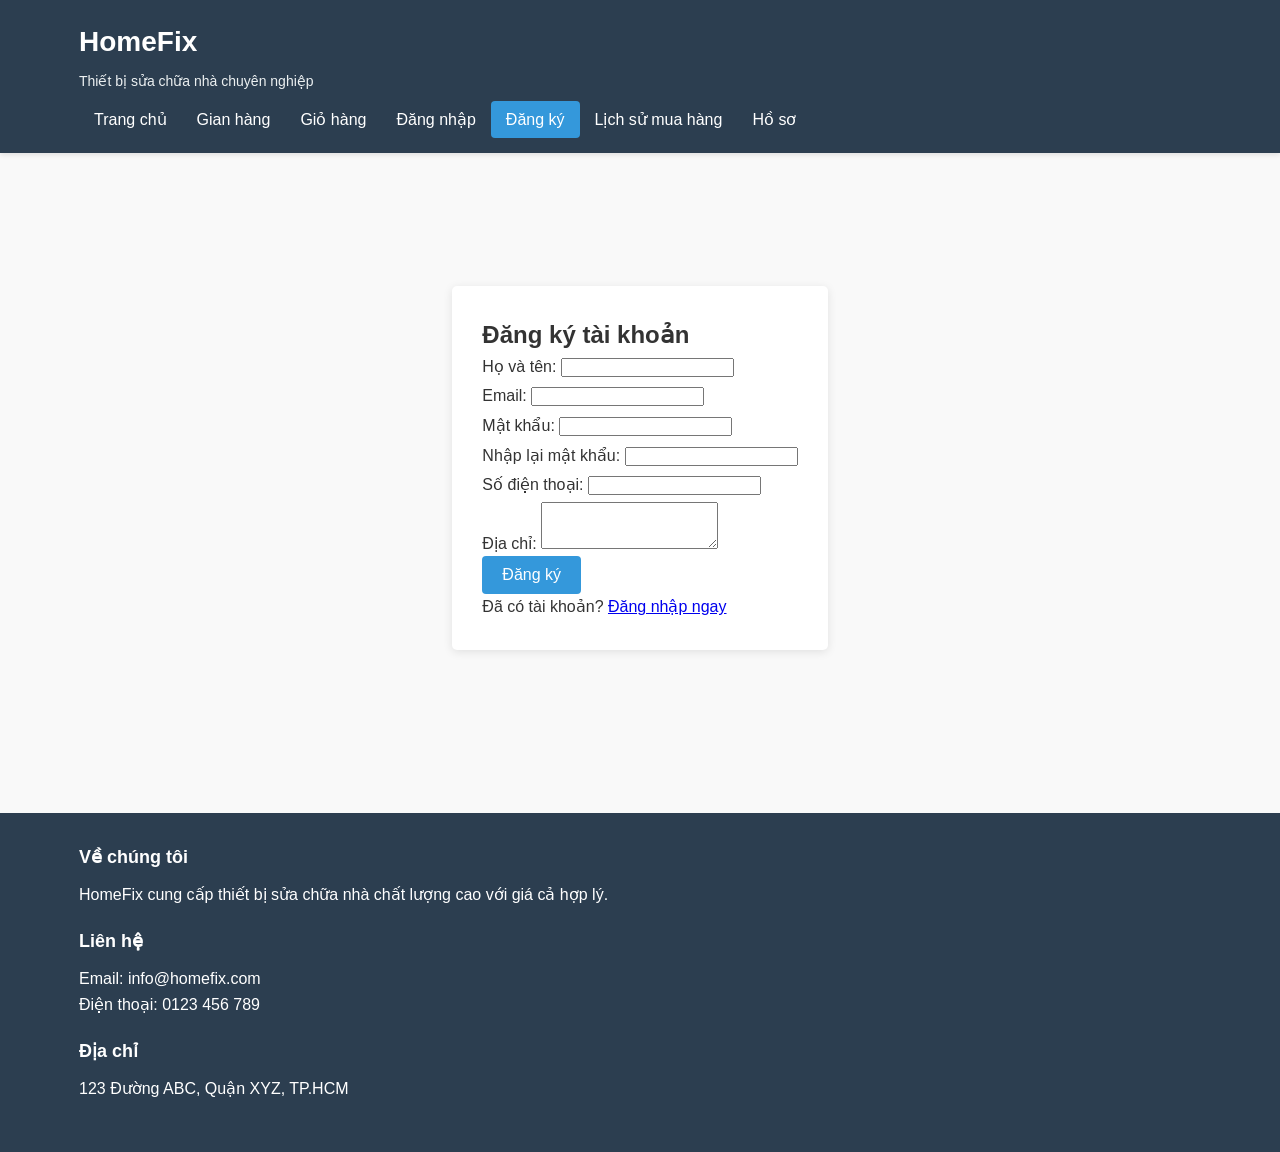
==== html/register.html @ dde644b6 "commit" ====
<!DOCTYPE html>
<html lang="vi">
  <head>
    <meta charset="UTF-8" />
    <meta name="viewport" content="width=device-width, initial-scale=1.0" />
    <title>Đăng ký - HomeFix</title>
    <link rel="stylesheet" href="../css/style.css" />
    <link rel="stylesheet" href="../css/auth.css" />
    <style>
      .error {
        color: red;
        font-size: 0.9em;
        margin-top: 4px;
        display: block;
      }
    </style>
  </head>
  <body>
    <header>
      <div class="container">
        <div class="logo">
          <h1>HomeFix</h1>
          <p>Thiết bị sửa chữa nhà chuyên nghiệp</p>
        </div>
        <nav>
          <ul>
            <li><a href="../index.html">Trang chủ</a></li>
            <li><a href="../html/shop.html">Gian hàng</a></li>
            <li><a href="../html/cart.html">Giỏ hàng</a></li>
            <li><a href="../html/login.html">Đăng nhập</a></li>
            <li><a href="../html/register.html" class="active">Đăng ký</a></li>
            <li><a href="../html/history.html">Lịch sử mua hàng</a></li>
            <li><a href="../html/profile.html" id="profileLink">Hồ sơ</a></li>
          </ul>
        </nav>
      </div>
    </header>

    <main class="auth-container">
      <div class="auth-form">
        <h2>Đăng ký tài khoản</h2>
        <form id="registerForm">
          <div class="form-group">
            <label for="regName">Họ và tên:</label>
            <input type="text" id="regName" name="name" required />
            <span class="error" id="errorName"></span>
          </div>
          <div class="form-group">
            <label for="regEmail">Email:</label>
            <input type="email" id="regEmail" name="email" required />
            <span class="error" id="errorEmail"></span>
          </div>
          <div class="form-group">
            <label for="regPassword">Mật khẩu:</label>
            <input type="password" id="regPassword" name="password" required />
            <span class="error" id="errorPassword"></span>
          </div>
          <div class="form-group">
            <label for="regConfirmPassword">Nhập lại mật khẩu:</label>
            <input
              type="password"
              id="regConfirmPassword"
              name="confirmPassword"
              required
            />
            <span class="error" id="errorConfirmPassword"></span>
          </div>
          <div class="form-group">
            <label for="regPhone">Số điện thoại:</label>
            <input type="tel" id="regPhone" name="phone" required />
            <span class="error" id="errorPhone"></span>
          </div>
          <div class="form-group">
            <label for="regAddress">Địa chỉ:</label>
            <textarea
              id="regAddress"
              name="address"
              rows="3"
              required
            ></textarea>
          </div>
          <button type="submit" class="btn">Đăng ký</button>
        </form>
        <p>Đã có tài khoản? <a href="../html/login.html">Đăng nhập ngay</a></p>
      </div>
    </main>

    <footer>
      <div class="container">
        <div class="footer-section">
          <h3>Về chúng tôi</h3>
          <p>
            HomeFix cung cấp thiết bị sửa chữa nhà chất lượng cao với giá cả hợp
            lý.
          </p>
        </div>
        <div class="footer-section">
          <h3>Liên hệ</h3>
          <p>Email: info@homefix.com</p>
          <p>Điện thoại: 0123 456 789</p>
        </div>
        <div class="footer-section">
          <h3>Địa chỉ</h3>
          <p>123 Đường ABC, Quận XYZ, TP.HCM</p>
        </div>
      </div>
    </footer>

    <!-- Custom Confirm Dialog -->
    <div id="customConfirm" class="custom-confirm">
      <div class="confirm-dialog">
        <div class="confirm-message">
          Bạn có chắc chắn muốn đăng xuất không?
        </div>
        <div class="confirm-buttons">
          <button class="confirm-btn confirm-btn-cancel">Hủy</button>
          <button class="confirm-btn confirm-btn-ok">Đăng xuất</button>
        </div>
      </div>
    </div>
    <script src="../js/auth.js"></script>
  </body>
</html>
---- css/style.css ----
/* Reset và base styles */
* {
  margin: 0;
  padding: 0;
  box-sizing: border-box;
  font-family: "Arial", sans-serif;
}

body {
  line-height: 1.6;
  color: #333;
  background-color: #f9f9f9;
}

.container {
  width: 90%;
  max-width: 1200px;
  margin: 0 auto;
  padding: 0 15px;
}

/* Header styles */
header {
  background-color: #2c3e50;
  color: white;
  padding: 20px 0;
  box-shadow: 0 2px 5px rgba(0, 0, 0, 0.1);
}

.logo h1 {
  font-size: 28px;
  margin-bottom: 5px;
}

.logo p {
  font-size: 14px;
  color: #ecf0f1;
}

nav ul {
  display: flex;
  list-style: none;
  margin-top: 15px;
}

nav ul li a {
  color: white;
  text-decoration: none;
  padding: 10px 15px;
  border-radius: 4px;
  transition: background-color 0.3s;
}

nav ul li a:hover,
nav ul li a.active {
  background-color: #3498db;
}

/* Footer styles */
footer {
  background-color: #2c3e50;
  color: white;
  padding: 30px 0;
  margin-top: 30px;
}

.footer-section {
  margin-bottom: 20px;
}

.footer-section h3 {
  margin-bottom: 10px;
  font-size: 18px;
}

/* Button styles */
.btn {
  display: inline-block;
  background-color: #3498db;
  color: white;
  padding: 10px 20px;
  border: none;
  border-radius: 4px;
  cursor: pointer;
  text-decoration: none;
  font-size: 16px;
  transition: background-color 0.3s;
}

.btn:hover {
  background-color: #2980b9;
}

/* Hero section */
.hero {
  background: linear-gradient(rgba(0, 0, 0, 0.6), rgba(0, 0, 0, 0.6)),
    url("../images/hero-bg.jpg");
  background-size: cover;
  background-position: center;
  color: white;
  text-align: center;
  padding: 100px 0;
}

.hero h2 {
  font-size: 36px;
  margin-bottom: 20px;
}

.hero p {
  font-size: 18px;
  margin-bottom: 30px;
}

/* Features section */
.features {
  padding: 60px 0;
  background-color: white;
}

.features .container {
  display: flex;
  justify-content: space-between;
  flex-wrap: wrap;
}

.feature {
  flex: 1;
  min-width: 250px;
  margin: 15px;
  text-align: center;
  padding: 20px;
  border-radius: 5px;
  box-shadow: 0 2px 10px rgba(0, 0, 0, 0.1);
}

.feature img {
  width: 80px;
  height: 80px;
  margin-bottom: 15px;
}

.feature h3 {
  margin-bottom: 10px;
  color: #2c3e50;
}

/* Products section */
.popular-products {
  padding: 60px 0;
}

.popular-products h2,
.shop-header h2 {
  text-align: center;
  margin-bottom: 30px;
  color: #2c3e50;
}

.products-grid {
  display: grid;
  grid-template-columns: repeat(auto-fill, minmax(250px, 1fr));
  gap: 20px;
}

.product-card {
  background: white;
  border-radius: 5px;
  overflow: hidden;
  box-shadow: 0 2px 10px rgba(0, 0, 0, 0.1);
  transition: transform 0.3s;
}

.product-card:hover {
  transform: translateY(-5px);
}

.product-image {
  height: 200px;
  overflow: hidden;
}

.product-image img {
  width: 100%;
  height: 100%;
  object-fit: cover;
  transition: transform 0.3s;
}

.product-card:hover .product-image img {
  transform: scale(1.05);
}

.product-info {
  padding: 15px;
}

.product-info h3 {
  margin-bottom: 10px;
  font-size: 18px;
}

.product-price {
  font-weight: bold;
  color: #e74c3c;
  margin-bottom: 15px;
  font-size: 18px;
}

.add-to-cart {
  width: 100%;
}

/* Responsive styles */
@media (max-width: 768px) {
  nav ul {
    flex-direction: column;
  }

  nav ul li {
    margin-bottom: 5px;
  }

  .features .container {
    flex-direction: column;
  }

  .feature {
    margin-bottom: 20px;
  }
}
/* Custom Confirm Dialog */
.custom-confirm {
  display: none;
  position: fixed;
  top: 0;
  left: 0;
  width: 100%;
  height: 100%;
  background-color: rgba(0, 0, 0, 0.5);
  z-index: 1000;
  justify-content: center;
  align-items: center;
}

.confirm-dialog {
  background: white;
  padding: 20px;
  border-radius: 5px;
  box-shadow: 0 2px 10px rgba(0, 0, 0, 0.2);
  max-width: 400px;
  width: 90%;
}

.confirm-message {
  margin-bottom: 20px;
  font-size: 16px;
}

.confirm-buttons {
  display: flex;
  justify-content: flex-end;
  gap: 10px;
}

.confirm-btn {
  padding: 8px 15px;
  border: none;
  border-radius: 4px;
  cursor: pointer;
  font-size: 14px;
}

.confirm-btn-cancel {
  background-color: #f1f1f1;
}

.confirm-btn-ok {
  background-color: #e74c3c;
  color: white;
}
---- css/auth.css ----
.auth-container {
  display: flex;
  justify-content: center;
  align-items: center;
  min-height: 70vh;
  padding: 40px 0;
}

.auth-form {
  background: white;
  padding: 30px;
  border-radius: 5px;
  box-shadow: 0 2px 10px rgba(0, 0, 0, 0.1);
}
.auth-form input {
  flex: 1;
}
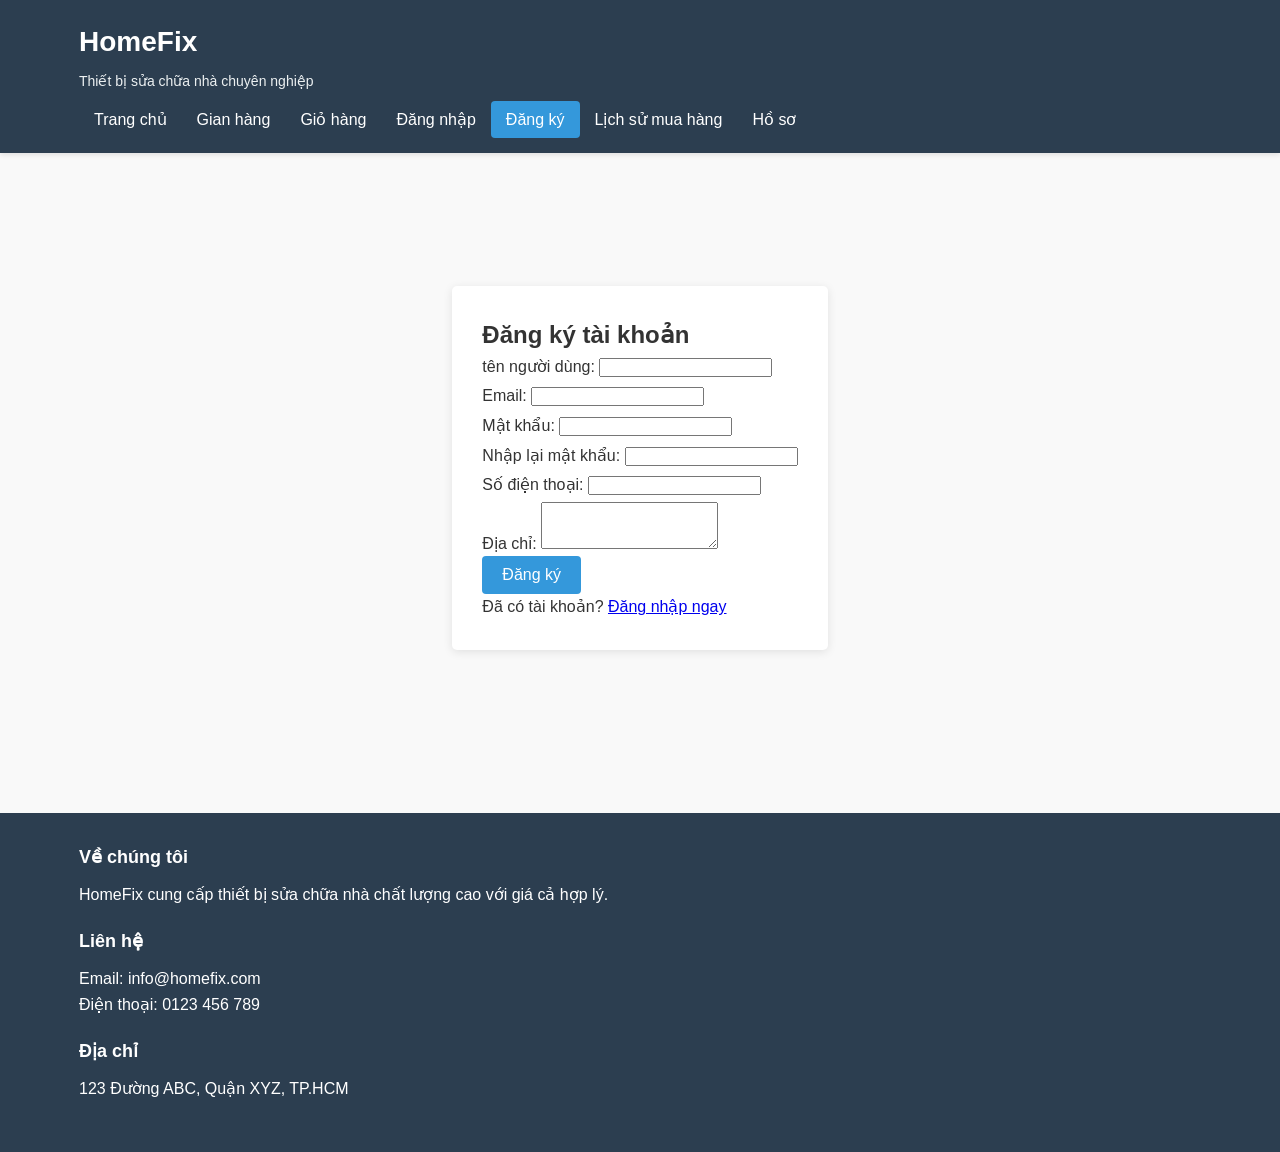
==== commit a28c3c9c: "commit 3" ====
--- a/html/register.html
+++ b/html/register.html
@@ -41,7 +41,7 @@
         <h2>Đăng ký tài khoản</h2>
         <form id="registerForm">
           <div class="form-group">
-            <label for="regName">Họ và tên:</label>
+            <label for="regName">tên người dùng:</label>
             <input type="text" id="regName" name="name" required />
             <span class="error" id="errorName"></span>
           </div>
